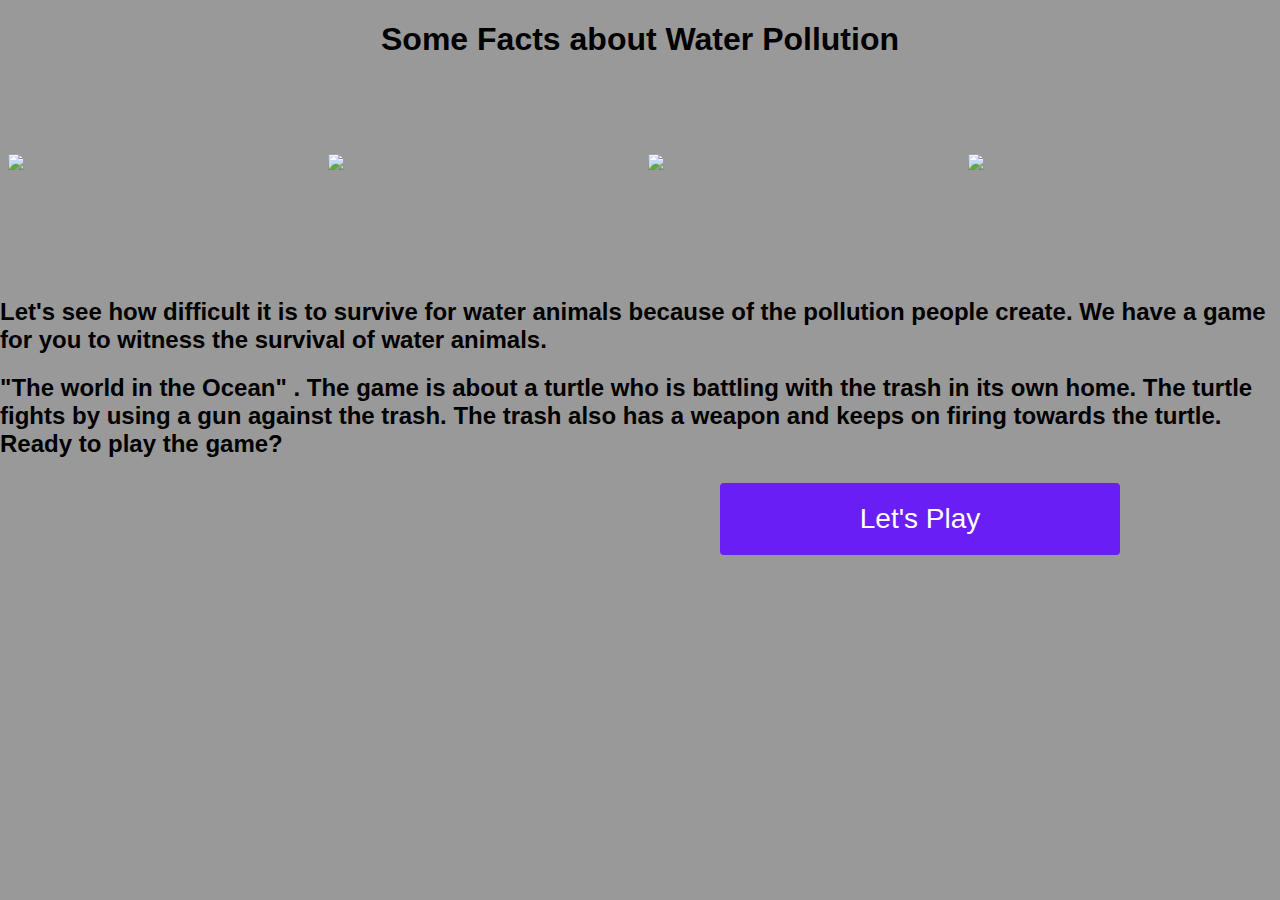
==== facts.html @ 94ad6aeb "Added home page" ====
<!DOCTYPE html>
<html>
<meta name="viewport" content="width=device-width, initial-scale=1">
<style>

.button {
  display: inline-block;
  border-radius: 4px;
  background-color: #691ef4;
  border: none;
  color: #FFFFFF;
  text-align: center;
  font-size: 28px;
  padding: 20px;
  width: 400px;
  transition: all 0.5s;
  cursor: pointer;
  margin: 5px;
  margin-left: 720px;
}

.button span {
  cursor: pointer;
  display: inline-block;
  position: relative;
  transition: 0.5s;
}

.button span:after {
  content: '\00bb';
  position: absolute;
  opacity: 0;
  top: 0;
  right: -20px;
  transition: 0.5s;
}

.button:hover span {
  padding-right: 25px;
}

.button:hover span:after {
  opacity: 1;
  right: 0;
}

body {
  font-family: Verdana, sans-serif;
  margin: 0;
  background:#999;
}

* {
  box-sizing: border-box;
}

.row > .column {
  padding: 0 8px;
}

.row:after {
  content: "";
  display: table;
  clear: both;
}

.column {
  float: left;
  width: 25%;
}

/* The Modal (background) */
.modal {
  display: none;
  position: fixed;
  z-index: 1;
  padding-top: 100px;
  left: 0;
  top: 0;
  width: 100%;
  height: 100%;
  overflow: auto;
  background-color: black;
}

/* Modal Content */
.modal-content {
  position: relative;
  background-color: #fefefe;
  margin: auto;
  padding: 0;
  width: 50%;
  max-width: 1200px;
}

/* The Close Button */
.close {
  color: white;
  position: absolute;
  top: 10px;
  right: 25px;
  font-size: 35px;
  font-weight: bold;
}

.close:hover,
.close:focus {
  color: #999;
  text-decoration: none;
  cursor: pointer;
}

.mySlides {
  display: none;
}

.cursor {
  cursor: pointer;
}

/* Next & previous buttons */
.prev,
.next {
  cursor: pointer;
  position: absolute;
  top: 50%;
  width: auto;
  padding: 16px;
  margin-top: -50px;
  color: white;
  font-weight: bold;
  font-size: 20px;
  transition: 0.6s ease;
  border-radius: 0 3px 3px 0;
  user-select: none;
  -webkit-user-select: none;
}

/* Position the "next button" to the right */
.next {
  right: 0;
  border-radius: 3px 0 0 3px;
}

/* On hover, add a black background color with a little bit see-through */
.prev:hover,
.next:hover {
  background-color: rgba(0, 0, 0, 0.8);
}

/* Number text (1/3 etc) */
.numbertext {
  color: #f2f2f2;
  font-size: 12px;
  padding: 8px 12px;
  position: absolute;
  top: 0;
}

img {
  margin-bottom: -4px;
}

.caption-container {
  text-align: center;
  background-color: black;
  padding: 2px 16px;
  color: white;
}

.demo {
  opacity: 0.6;
}

.active,
.demo:hover {
  opacity: 1;
}

img.hover-shadow {
  transition: 0.3s;
}

.hover-shadow:hover {
  box-shadow: 0 4px 8px 0 rgba(0, 0, 0, 0.2), 0 6px 20px 0 rgba(0, 0, 0, 0.19);
}
</style>
<body>

<h1 style="text-align:center">Some Facts about Water Pollution</h1>
</br>
</br>
</br>
</br>
<div class="row">
  <div class="column">
    <img src="fact_images/1.jpg" style="width:100%" onclick="openModal();currentSlide(1)" class="hover-shadow cursor">
  </div>
  <div class="column">
    <img src="fact_images/2.jpg" style="width:100%" onclick="openModal();currentSlide(2)" class="hover-shadow cursor">
  </div>
  <div class="column">
    <img src="fact_images/3.jpg" style="width:100%" onclick="openModal();currentSlide(3)" class="hover-shadow cursor">
  </div>
  <div class="column">
    <img src="fact_images/4.jpg" style="width:100%" onclick="openModal();currentSlide(4)" class="hover-shadow cursor">
  </div>
</div>
</br>
</br>
</br>
</br>
</br>
</br>
<h2>Let's see how difficult it is to survive for water animals because of the pollution people create. We have a game for you to witness the survival of water animals.</h2>
<h2>
    "The world in the Ocean" . The game is about a turtle who is battling with the trash in its own home. The turtle fights by using a gun against the trash.
    The trash also has a weapon and keeps on firing towards the turtle.
    Ready to play the game?</h2>
<a id="mybutton" href="file:///Users/ishucr7/GDE/game.html" title="link to google.com">
<button class="button" style="vertical-align:middle"><span>Let's Play </span></button>
</a>

<div id="myModal" class="modal">
  <span class="close cursor" onclick="closeModal()">&times;</span>
  <div class="modal-content">

    <div class="mySlides">
      <div class="numbertext">1 / 4</div>
      <img src="fact_images/1.jpg" style="width:100%">
    </div>

    <div class="mySlides">
      <div class="numbertext">2 / 4</div>
      <img src="fact_images/2.jpg" style="width:100%">
    </div>

    <div class="mySlides">
      <div class="numbertext">3 / 4</div>
      <img src="fact_images/3.jpg" style="width:100%">
    </div>
    
    <div class="mySlides">
      <div class="numbertext">4 / 4</div>
      <img src="fact_images/4.jpg" style="width:100%">
    </div>
    
    <a class="prev" onclick="plusSlides(-1)">&#10094;</a>
    <a class="next" onclick="plusSlides(1)">&#10095;</a>

    <div class="caption-container">
      <p id="caption"></p>
    </div>


    <div class="column">
      <img class="demo cursor" src="fact_images/1.jpg" style="width:100%" onclick="currentSlide(1)" alt="Water Pollution">
    </div>
    <div class="column">
      <img class="demo cursor" src="fact_images/2.jpg" style="width:100%" onclick="currentSlide(2)" alt="Water Pollution">
    </div>
    <div class="column">
      <img class="demo cursor" src="fact_images/3.jpg" style="width:100%" onclick="currentSlide(3)" alt="Water Pollution">
    </div>
    <div class="column">
      <img class="demo cursor" src="fact_images/4.jpg" style="width:100%" onclick="currentSlide(4)" alt="Water Pollution">
    </div>
  </div>
</div>

<script>
function openModal() {
  document.getElementById("myModal").style.display = "block";
}

function closeModal() {
  document.getElementById("myModal").style.display = "none";
}

var slideIndex = 1;
showSlides(slideIndex);

function plusSlides(n) {
  showSlides(slideIndex += n);
}

function currentSlide(n) {
  showSlides(slideIndex = n);
}

function showSlides(n) {
  var i;
  var slides = document.getElementsByClassName("mySlides");
  var dots = document.getElementsByClassName("demo");
  var captionText = document.getElementById("caption");
  if (n > slides.length) {slideIndex = 1}
  if (n < 1) {slideIndex = slides.length}
  for (i = 0; i < slides.length; i++) {
      slides[i].style.display = "none";
  }
  for (i = 0; i < dots.length; i++) {
      dots[i].className = dots[i].className.replace(" active", "");
  }
  slides[slideIndex-1].style.display = "block";
  dots[slideIndex-1].className += " active";
  captionText.innerHTML = dots[slideIndex-1].alt;
}
</script>
    
</body>
</html>
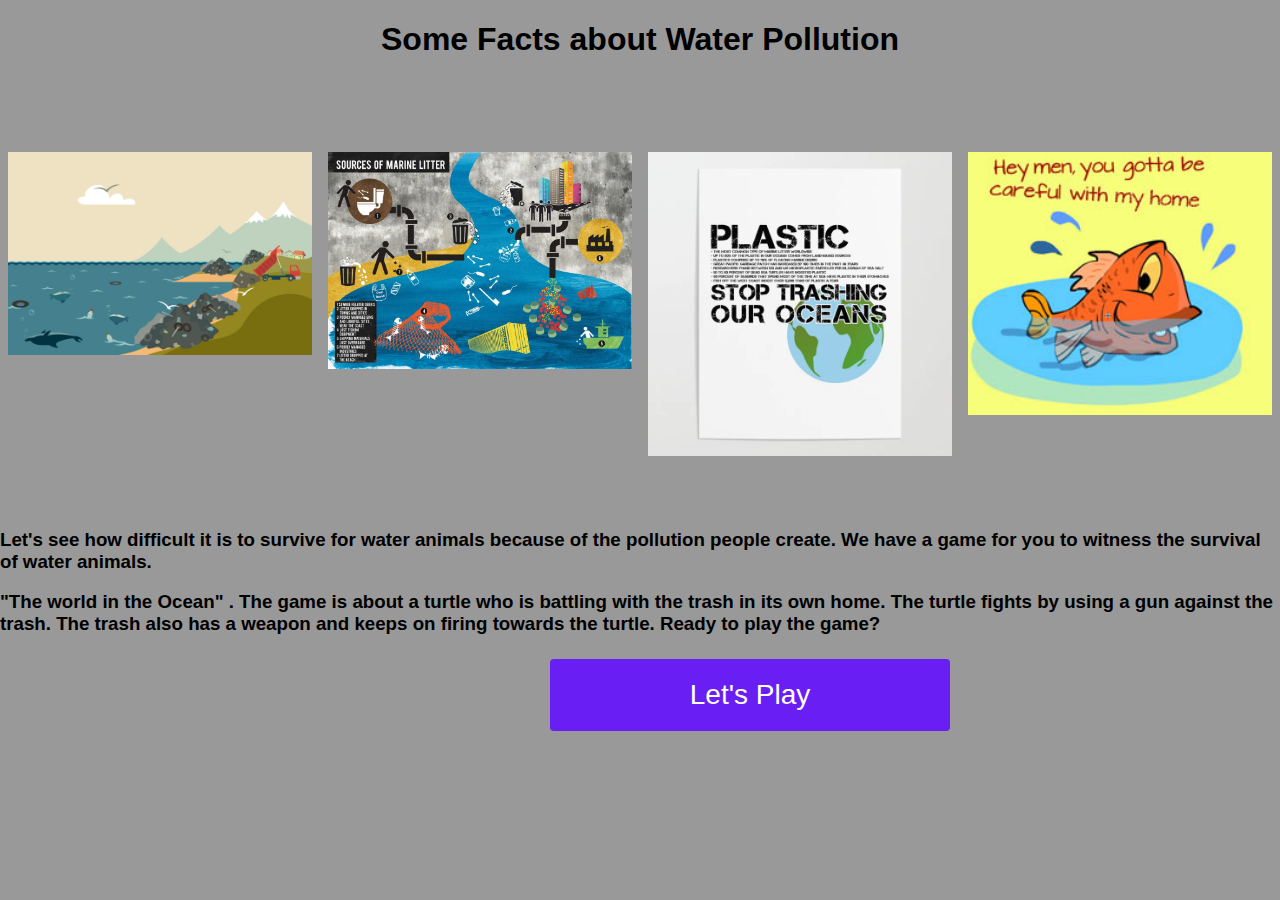
==== commit 4d87acd5: "Updated images" ====
--- a/facts.html
+++ b/facts.html
@@ -16,7 +16,7 @@
   transition: all 0.5s;
   cursor: pointer;
   margin: 5px;
-  margin-left: 720px;
+  margin-left: 550px;
 }
 
 .button span {
@@ -209,14 +209,11 @@
 </br>
 </br>
 </br>
-</br>
-</br>
-</br>
-<h2>Let's see how difficult it is to survive for water animals because of the pollution people create. We have a game for you to witness the survival of water animals.</h2>
-<h2>
+<h3>Let's see how difficult it is to survive for water animals because of the pollution people create. We have a game for you to witness the survival of water animals.</h3>
+<h3>
     "The world in the Ocean" . The game is about a turtle who is battling with the trash in its own home. The turtle fights by using a gun against the trash.
     The trash also has a weapon and keeps on firing towards the turtle.
-    Ready to play the game?</h2>
+    Ready to play the game?</h3>
 <a id="mybutton" href="file:///Users/ishucr7/GDE/game.html" title="link to google.com">
 <button class="button" style="vertical-align:middle"><span>Let's Play </span></button>
 </a>
